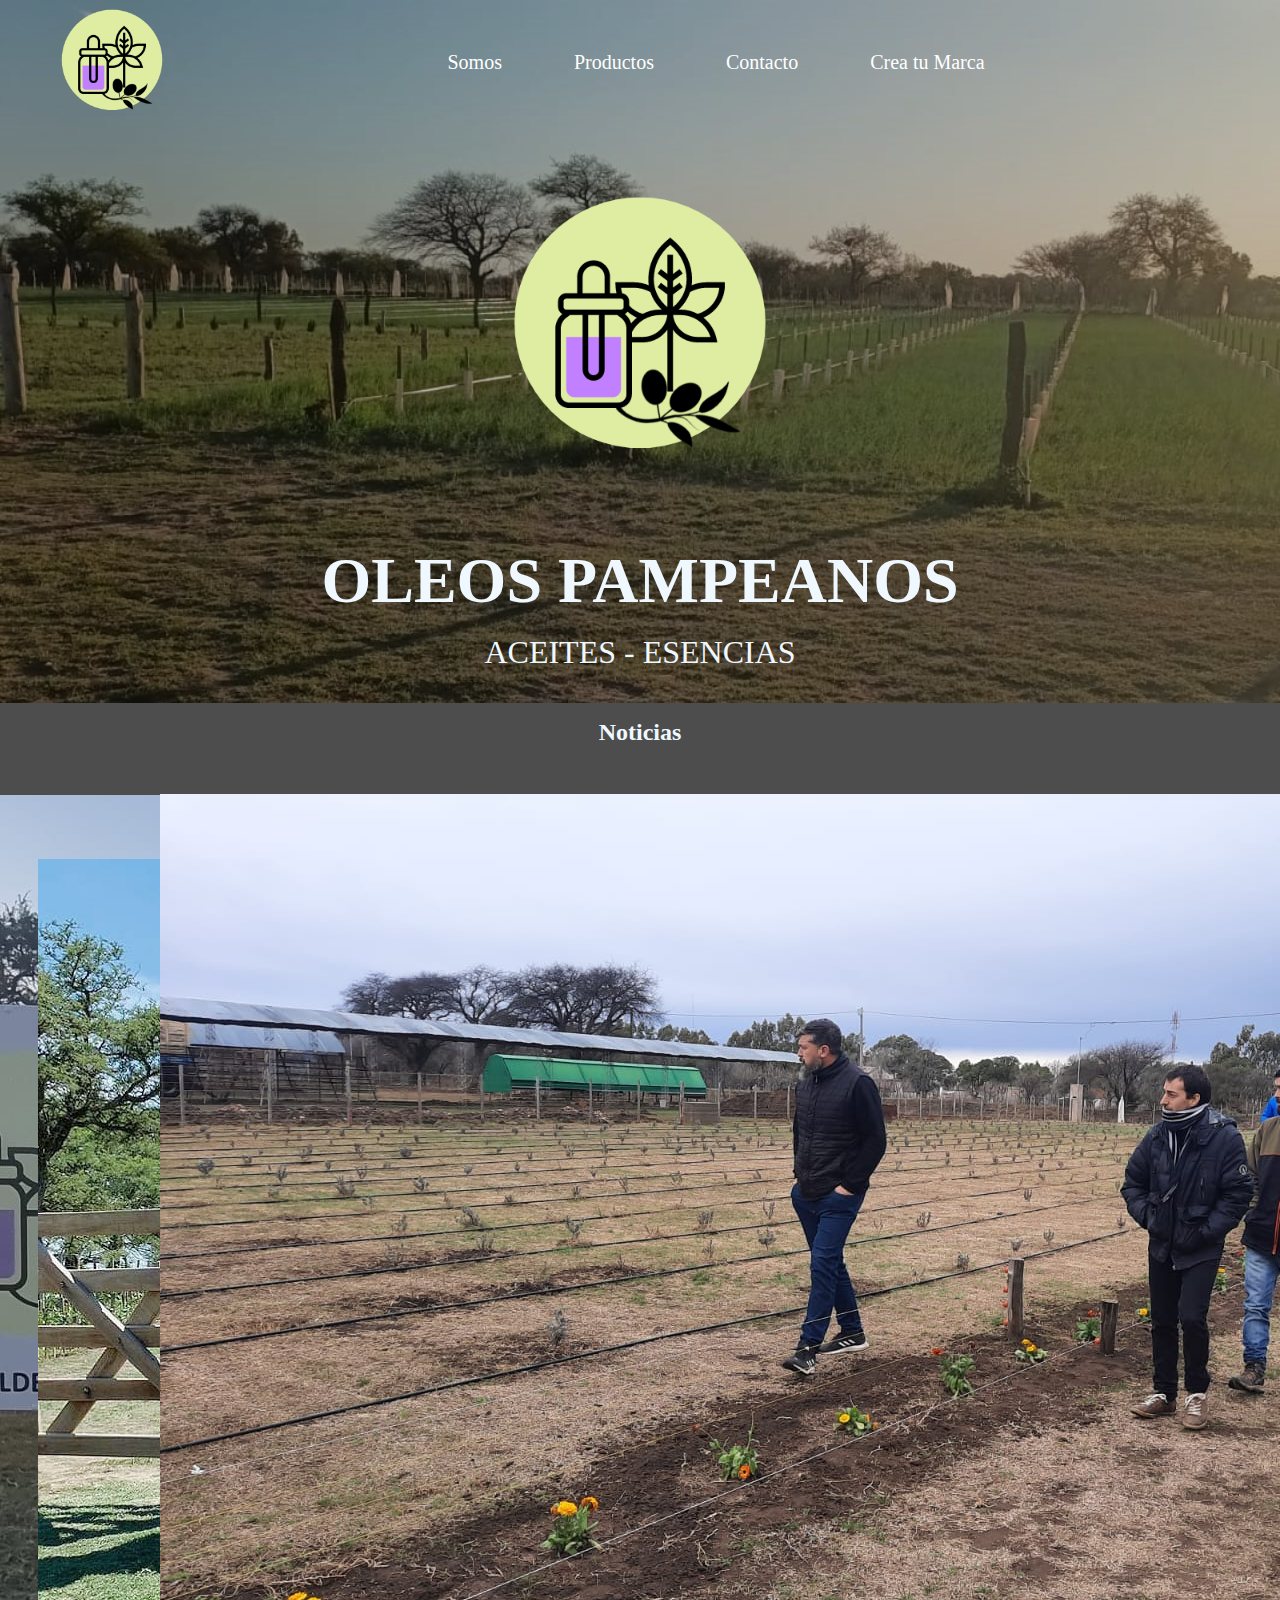
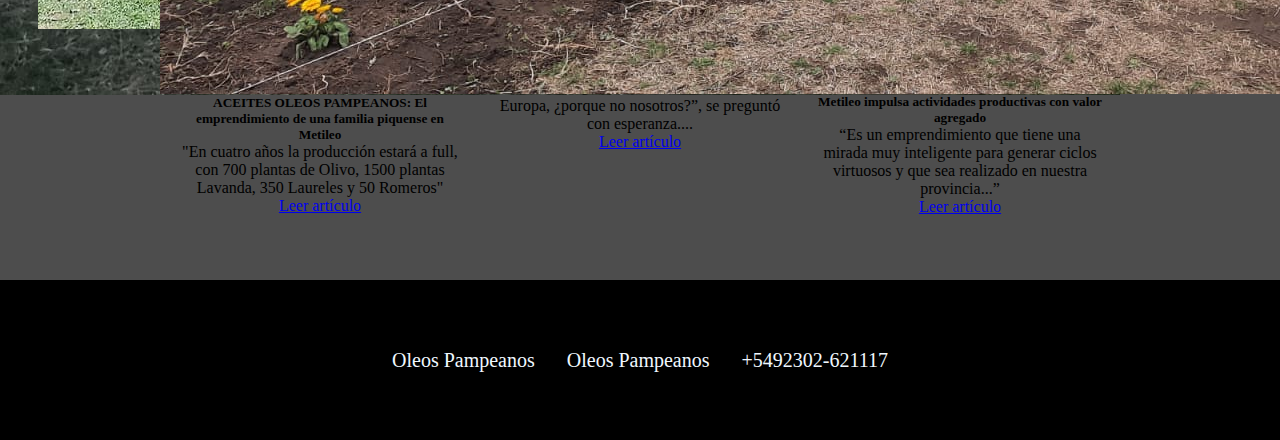
==== index.html @ 3782e8ff "base 1 de la pagina" ====
<!DOCTYPE html>
<html lang="en">

<head>
    <meta charset="UTF-8">
    <meta name="viewport" content="width=device-width, initial-scale=1.0">
    <title>Oleos Pampenos</title>
    <link rel="icon" href="./media/logo-pag.png">
    <link rel="stylesheet" href="/css/style.css">

    <link href="https://cdn.jsdelivr.net/npm/bootstrap@5.3.2/dist/css/bootstrap.min.css" rel="stylesheet"
        integrity="sha384-T3c6CoIi6uLrA9TneNEoa7RxnatzjcDSCmG1MXxSR1GAsXEV/Dwwykc2MPK8M2HN" crossorigin="anonymous">
</head>

<body>
    <div class="background_index">
        <header class="header">
            <div class="logo">
                <a href="./index.html">
                    <img src="./media/logo-pag.png" class="logo__img" alt="">
                </a>
            </div>
            <nav class="nav">
                <ul class="nav__menu">
                    <li class="nav__links"><a href="./paginas/somos.html">Somos</a></li>
                    <li class="nav__links"><a href="./paginas/productos.html">Productos</a></li>
                    <li class="nav__links"><a href="./paginas/contacto.html">Contacto</a></li>
                    <li class="nav__links--dif"><a href="./paginas/crea-tu-marca.html">Crea tu Marca</a></li>
                </ul>
            </nav>
        </header>
        <div class="hero">
            <img src="./media/logo-pag.png" alt="">
            <div class="hero__title">
                <h1>OLEOS PAMPEANOS</h1>
                <h2>ACEITES - ESENCIAS</h2>
            </div>
        </div>
    </div>

    <main>

        <section class="container-noticias">

            <h2 class="noticias__title">Noticias</h2>

            <div class="container__cards">
                <div class="card card-noticia">
                    <img src="./media/oleos-pampeanos-cartel.jpg" class="card-img-top" alt="...">
                    <div class="card-body">
                        <h5 class="card-title">ACEITES OLEOS PAMPEANOS: El emprendimiento de una familia piquense en
                            Metileo</h5>
                        <p class="card-text">"En cuatro años la producción estará a full, con 700 plantas de Olivo, 1500
                            plantas Lavanda, 350 Laureles y 50 Romeros"</p>
                        <a href="https://www.enbocadetodoshd.com.ar/locales/2023/2/28/aceites-oleos-pampeanos-el-emprendimiento-de-una-familia-piquense-en-metileo-en-cuatro-anos-la-produccion-estara-full-con-700-plantas-de-olivo-1500-plantas-lavanda-350-laureles-50-romeros-video-80809.html#&gid=1&pid=2"
                            class="btn btn-primary">Leer artículo</a>
                    </div>
                </div>
                <div class="card card-noticia">
                    <img src="./media/familia-oleos-pampeanos.jpeg" class="card-img-top" alt="...">
                    <div class="card-body">
                        <h5 class="card-title">Crece la producción de plantas y aceites en Metileo</h5>
                        <p class="card-text">Hace poco nos enteramos que en Chile con una hectárea de lavanda
                            comercializan a Europa, ¿porque no nosotros?”, se preguntó con esperanza....</p>
                        <a href="https://www.lareforma.com.ar/Crece-la-produccion-de-plantas-y-aceites-en-metileo.html"
                            class="btn btn-primary">Leer artículo</a>
                    </div>
                </div>
                <div class="card card-noticia">
                    <img src="./media/oleos-pampeanos-noticia-polo-productivo.jpeg" class="card-img-top" alt="...">
                    <div class="card-body">
                        <h5 class="card-title">Metileo impulsa actividades productivas con valor agregado</h5>
                        <p class="card-text">“Es un emprendimiento que tiene una mirada muy inteligente para generar
                            ciclos virtuosos y que sea realizado en nuestra provincia...”</p>
                        <a href="https://apn.lapampa.gob.ar/nota/detalle/id/22367/Metileo-impulsa-actividades-productivas-con-valor-agregado"
                            class="btn btn-primary">Leer artículo</a>
                    </div>
                </div>

            </div>
        </section>
    </main>


    <footer class="footer">
        <ul class="footer__menu">

            <li><a href="">Oleos Pampeanos</a><a href="">Oleos Pampeanos</a><a href="">+5492302-621117</a></li>

        </ul>
    </footer>



</body>

</html>
---- css/style.css ----
* {
    padding: 0;
    margin: 0;
    box-sizing: border-box;
}


.background_index {
    background-image: url('../media/plantacion-olivos.jpg');
    background-repeat: no-repeat;
    background-size: cover;
    background-attachment: fixed;
}

.header {
    width: 100%;
    height: 8rem;
    background-color: rgba(0, 0, 0, 0.267);
    display: flex;
    justify-content: space-between;

}

.header .logo {
    width: 9rem;
    margin-left: 0.5rem;
    display: flex;
    align-items: center;
    justify-content: center;
}

.logo img {
    margin-left: 4rem;
    width: 10rem;
}

.nav {
    width: 100%;
    display: flex;
    align-items: center;
    justify-content: center;
}

.nav__menu {
    display: flex;
    gap: 4.5rem;
    list-style-type: none;
}

.nav__menu a {
    color: rgb(255, 255, 255);
    text-decoration: none;
    font-size: 1.25rem;
}

.nav li a::after {
    content: '';
    width: 0;
    height: 3px;
    background-color: aliceblue;
    margin: auto;
    display: block;
}

.nav li a:hover::after {
    width: 100%;
    transition: 0.2s linear;
}

main {
    height: 100%;
    display: flex;
    flex-direction: column;
    justify-content: center;
    align-items: center;
    gap: 2rem;
}

.hero {
    background-color: rgba(0, 0, 0, 0.267);
    display: flex;
    flex-direction: column;
    justify-content: center;
    align-items: center;

}

.hero img {
    width: 25rem;
}

.hero__title {
    margin-top: 0;
    color: aliceblue;
    font-size: 2rem;
    text-align: center;
    padding: 1rem;
}

.hero h2 {
    font-size: 2rem;
    font-weight: lighter;
    padding: 1rem;
}

.container-noticias {
    background-color: rgb(77, 77, 77);
    width: 100%;
    padding: 1rem;
    display: flex;
    flex-direction: column;
    justify-content: center;
    align-items: center;
    text-align: center;
}

.noticias__title {
    color: aliceblue;

}


.container__cards {

    width: 100%;
    padding: 3rem;
    display: flex;
    justify-content: center;
    align-items: center;
    gap: 2rem;
}

.card-noticia {
    width: 25%;
    display: flex;
    flex-direction: column;
    align-items: center;
    justify-content: center;
}



.footer {
    height: 10rem;
    background-color: rgb(0, 0, 0);
    display: flex;
    justify-content: center;
    align-items: center;

}

.footer__menu {
    display: inline;
    list-style-type: none;
    text-decoration: none;
}

.footer__menu a {
    padding: 1rem;
    font-size: 1.25rem;
    text-decoration: none;
    color: aliceblue;
}
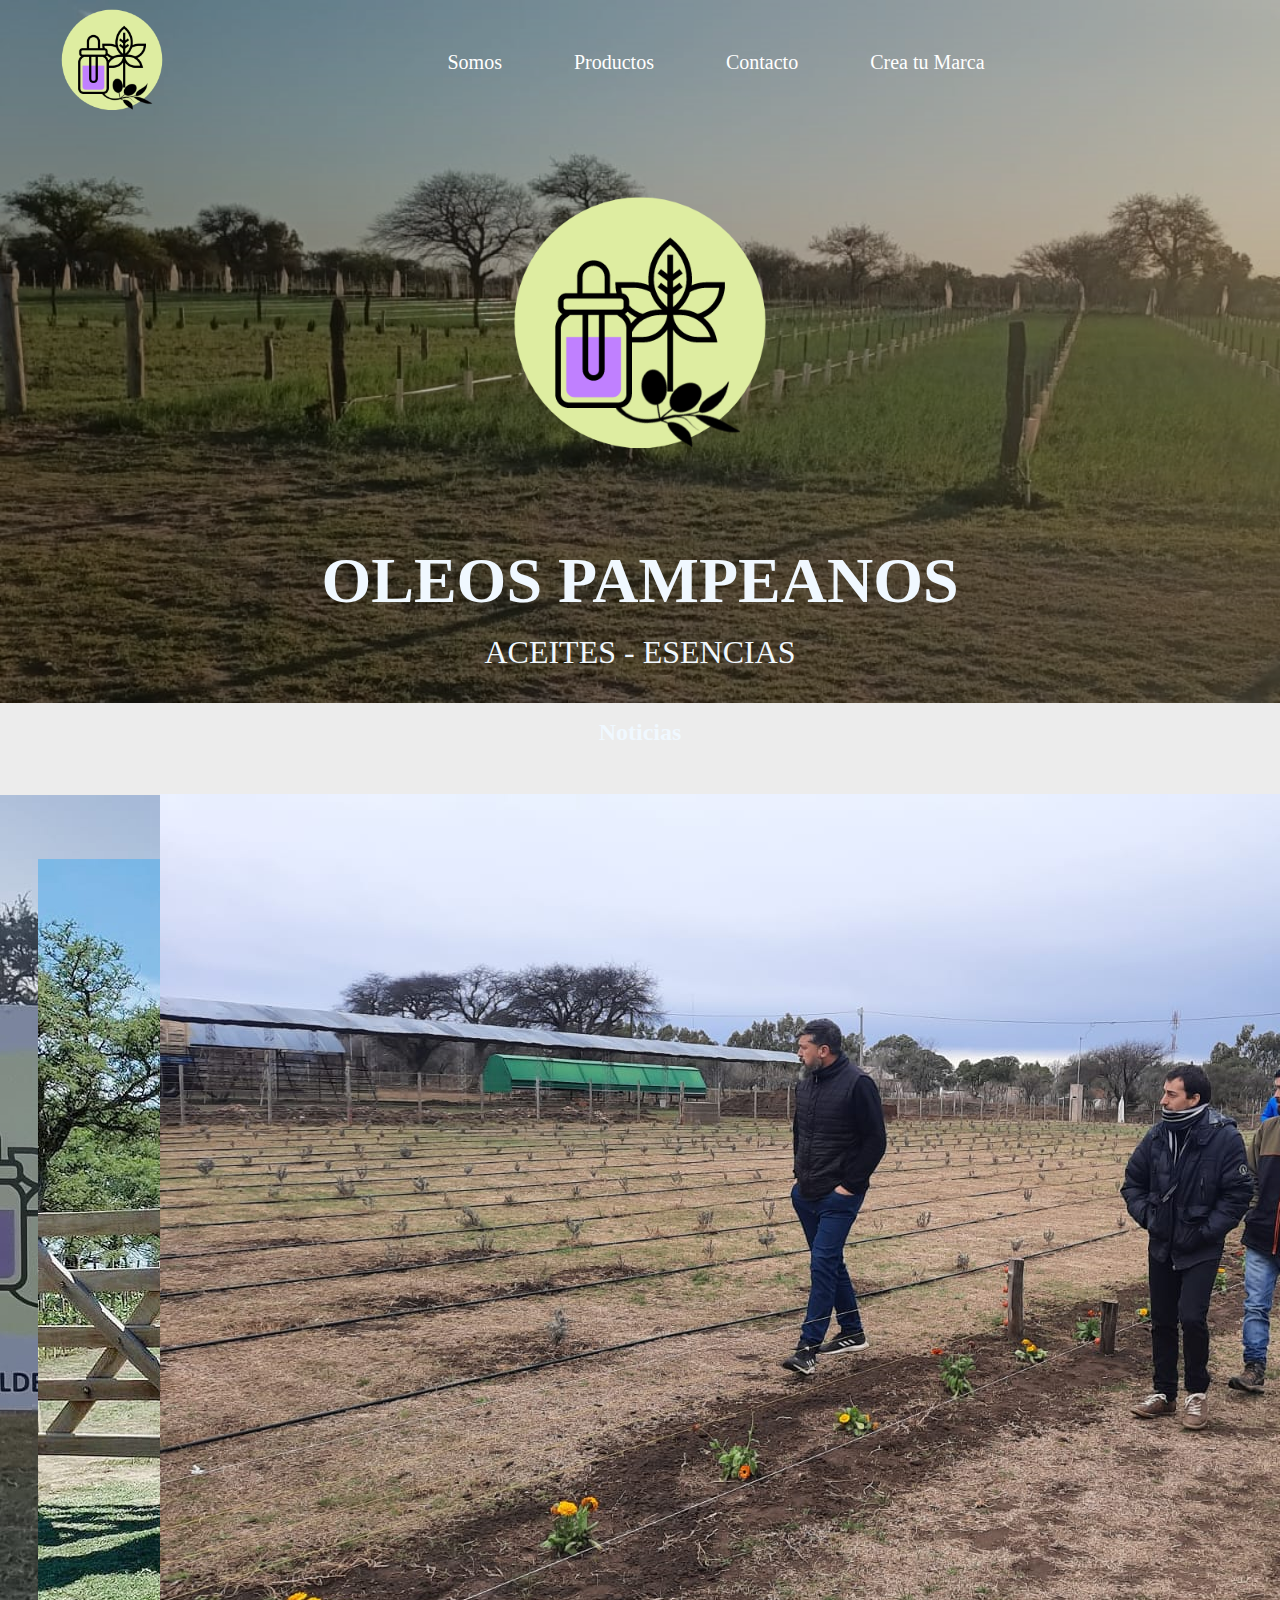
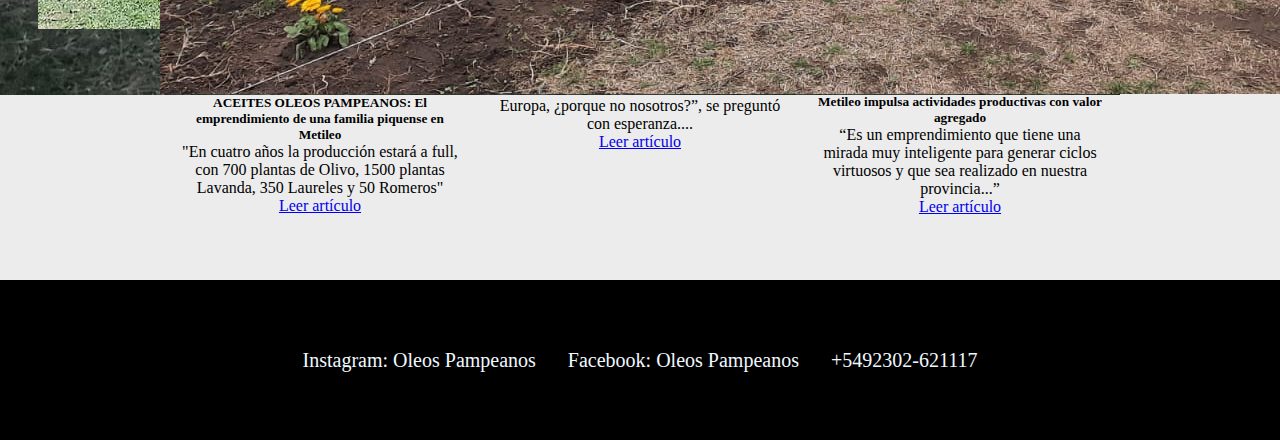
==== commit debde49e: "aplicando sass al proyecto-hasta el index-(1)" ====
--- a/index.html
+++ b/index.html
@@ -7,6 +7,7 @@
     <title>Oleos Pampenos</title>
     <link rel="icon" href="./media/logo-pag.png">
     <link rel="stylesheet" href="/css/style.css">
+    <link rel="stylesheet" href="./css/estilo.css">
 
     <link href="https://cdn.jsdelivr.net/npm/bootstrap@5.3.2/dist/css/bootstrap.min.css" rel="stylesheet"
         integrity="sha384-T3c6CoIi6uLrA9TneNEoa7RxnatzjcDSCmG1MXxSR1GAsXEV/Dwwykc2MPK8M2HN" crossorigin="anonymous">
@@ -85,7 +86,7 @@
     <footer class="footer">
         <ul class="footer__menu">
 
-            <li><a href="">Oleos Pampeanos</a><a href="">Oleos Pampeanos</a><a href="">+5492302-621117</a></li>
+            <li><a href="">Instagram: Oleos Pampeanos</a><a href="">Facebook: Oleos Pampeanos</a><a href="">+5492302-621117</a></li>
 
         </ul>
     </footer>
--- a/css/estilo.css
+++ b/css/estilo.css
@@ -0,0 +1,143 @@
+* {
+  padding: 0;
+  margin: 0;
+  box-sizing: border-box;
+}
+*::-moz-selection {
+  background-color: blueviolet;
+  color: aliceblue;
+}
+*::selection {
+  background-color: blueviolet;
+  color: aliceblue;
+}
+
+.header {
+  width: 100%;
+  height: 8rem;
+  background-color: rgba(0, 0, 0, 0.267);
+  display: flex;
+  justify-content: space-between;
+}
+.header .logo {
+  width: 9rem;
+  margin-left: 0.5rem;
+  display: flex;
+  align-items: center;
+  justify-content: center;
+}
+.header .logo img {
+  margin-left: 4rem;
+  width: 10rem;
+}
+.header .nav {
+  width: 100%;
+  display: flex;
+  align-items: center;
+  justify-content: center;
+}
+.header .nav .nav__menu {
+  display: flex;
+  gap: 4.5rem;
+  list-style-type: none;
+}
+.header .nav .nav__menu a {
+  color: rgb(255, 255, 255);
+  text-decoration: none;
+  font-size: 1.25rem;
+}
+.header .nav li a::after {
+  content: "";
+  width: 0;
+  height: 3px;
+  background-color: aliceblue;
+  margin: auto;
+  display: block;
+}
+.header .nav li a:hover::after {
+  width: 100%;
+  transition: 0.2s linear;
+}
+
+.footer {
+  height: 10rem;
+  background-color: rgb(0, 0, 0);
+  display: flex;
+  justify-content: center;
+  align-items: center;
+}
+.footer .footer__menu {
+  display: inline;
+  list-style-type: none;
+  text-decoration: none;
+}
+.footer .footer__menu a {
+  padding: 1rem;
+  font-size: 1.25rem;
+  text-decoration: none;
+  color: aliceblue;
+}
+
+.background_index {
+  background-image: url("../media/plantacion-olivos.jpg");
+  background-repeat: no-repeat;
+  background-size: cover;
+  background-attachment: fixed;
+}
+.background_index main {
+  height: 100%;
+  display: flex;
+  flex-direction: column;
+  justify-content: center;
+  align-items: center;
+  gap: 2rem;
+}
+
+.hero {
+  background-color: rgba(0, 0, 0, 0.267);
+  display: flex;
+  flex-direction: column;
+  justify-content: center;
+  align-items: center;
+}
+.hero img {
+  width: 25rem;
+}
+.hero .hero__title {
+  margin-top: 0;
+  color: aliceblue;
+  font-size: 2rem;
+  text-align: center;
+  padding: 1rem;
+}
+.hero h2 {
+  font-size: 2rem;
+  font-weight: lighter;
+  padding: 1rem;
+}
+
+.container-noticias {
+  background-color: rgb(236, 236, 236);
+  width: 100%;
+  padding: 1rem;
+  display: flex;
+  flex-direction: column;
+  justify-content: center;
+  align-items: center;
+  text-align: center;
+}
+.container-noticias .container__cards {
+  width: 100%;
+  padding: 3rem;
+  display: flex;
+  justify-content: center;
+  align-items: center;
+  gap: 2rem;
+}
+.container-noticias .container__cards .card-noticia {
+  width: 25%;
+  display: flex;
+  flex-direction: column;
+  align-items: center;
+  justify-content: center;
+}/*# sourceMappingURL=estilo.css.map */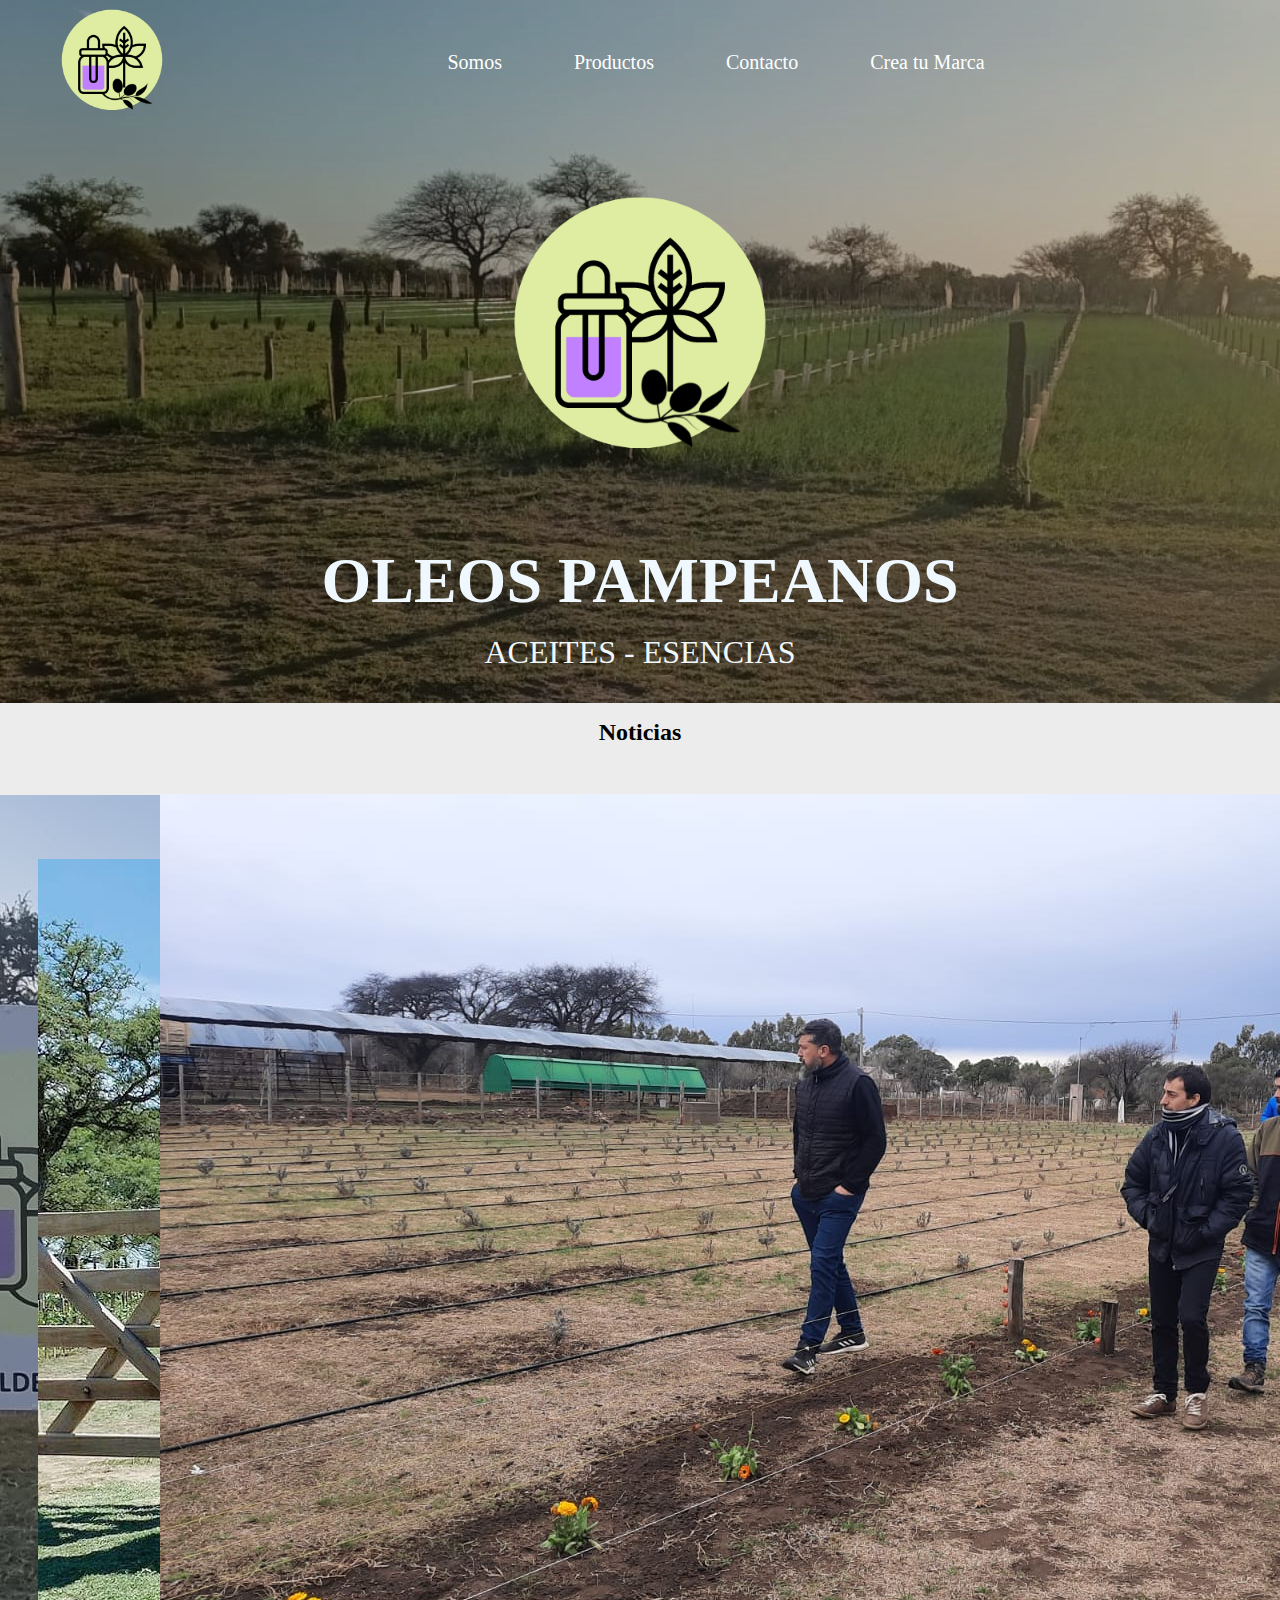
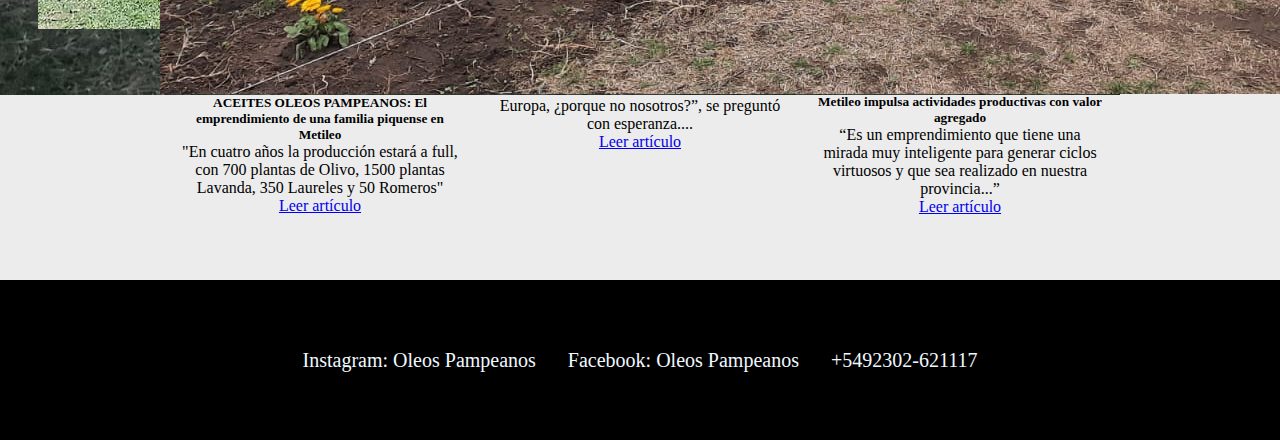
==== commit 2db1a193: "primera parte de apartado somos" ====
--- a/index.html
+++ b/index.html
@@ -6,7 +6,6 @@
     <meta name="viewport" content="width=device-width, initial-scale=1.0">
     <title>Oleos Pampenos</title>
     <link rel="icon" href="./media/logo-pag.png">
-    <link rel="stylesheet" href="/css/style.css">
     <link rel="stylesheet" href="./css/estilo.css">
 
     <link href="https://cdn.jsdelivr.net/npm/bootstrap@5.3.2/dist/css/bootstrap.min.css" rel="stylesheet"
